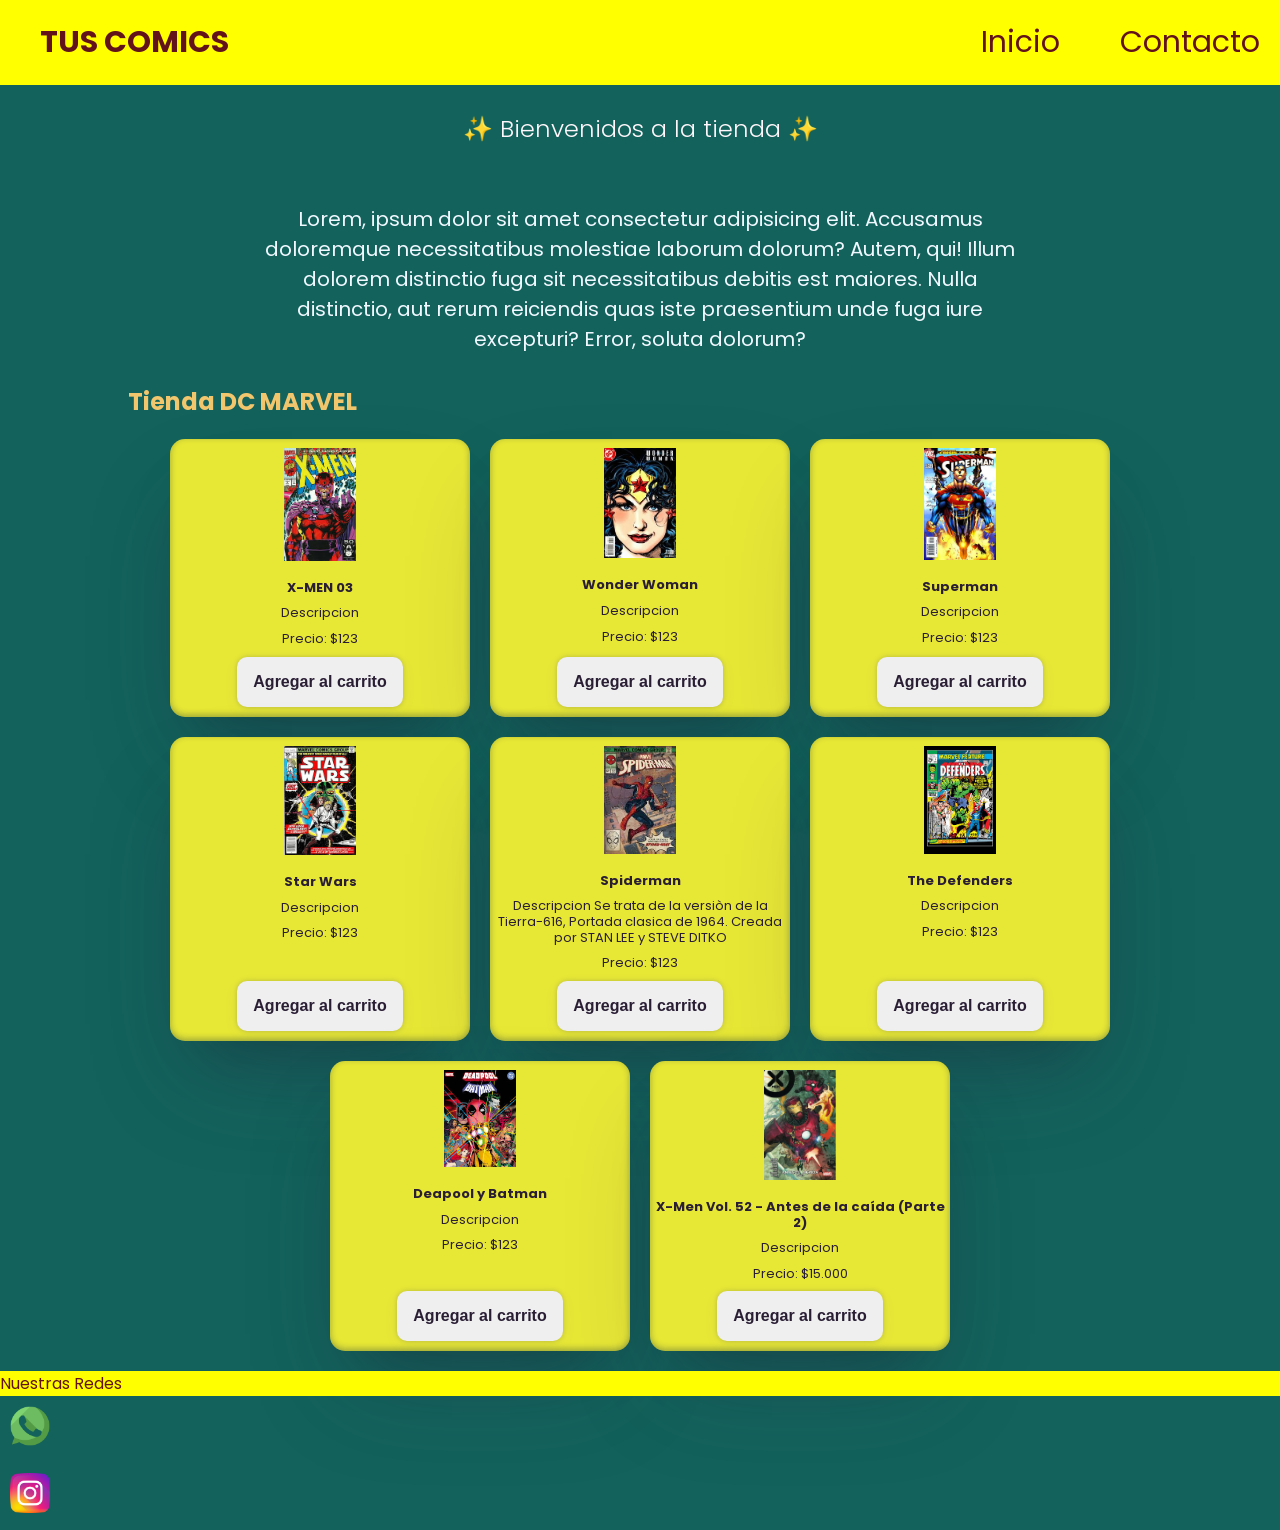
==== index.html @ 0eaf5b38 "inicia proyecto" ====
<!doctype html>
<html lang="en">
  <head>
    <meta charset="UTF-8" />
    <meta name="viewport" content="width=device-width, initial-scale=1.0" />
    <link rel="preconnect" href="https://fonts.gstatic.com" crossorigin />
    <link
      href="https://fonts.googleapis.com/css2?family=Poppins:ital,wght@0,100;0,200;0,300;0,400;0,500;0,600;0,700;0,800;0,900;1,100;1,200;1,300;1,400;1,500;1,600;1,700;1,800;1,900&display=swap"
      rel="stylesheet"
    />
    <link rel="stylesheet" href="./css/styless.css" />
    <title>Tienda de COMICS</title>
  </head>
  <body>
    <header>
      <div class="div-logo"><a class="logo" href="./index.html">TUS COMICS</a></div>
      <nav class="header-nav">
        <ul>
          <li><a href="/index.html">Inicio</a></li>
          <li><a href="./pages/contacto.html">Contacto</a></li>
        </ul>
      </nav>
    </header>

    <main>
      <!-- aca van las tarjetas -->
      <h1 class="titulo-home text-secundary">✨ Bienvenidos a la tienda ✨</h1>
      <p class="parrafo">
        Lorem, ipsum dolor sit amet consectetur adipisicing elit. Accusamus doloremque necessitatibus molestiae laborum dolorum? Autem, qui! Illum dolorem distinctio fuga sit necessitatibus debitis est maiores. Nulla distinctio, aut rerum reiciendis quas iste praesentium unde fuga iure excepturi? Error, soluta dolorum?
      </p>

      <section>
        <h2 class="titulo-produto text-secondary">Tienda DC MARVEL</h2>
        <div class="contenedor-tarjeta">

          <article class="card text-secondary">
            <img src="./img/x-men.jpg" alt="Revista de X-MEN" />
            <h3>X-MEN 03</h3>
            <p>Descripcion</p>
            <p>Precio: $123</p>
            <button class="btn bg-secundary text-dark">
              Agregar al carrito </button>
            </button>
          </article>

          <article class="card text-dark">
            <img src="./img/wonder-woman.jpg" alt="Revista wonder woman" />
            <h3>Wonder Woman</h3>
            <p>Descripcion</p>
            <p>Precio: $123</p>
            <button class="btn bg-secundary text-dark">
              Agregar al carrito </button>
            </button>
          </article>

          <article class="card text-dark">
            <img src="./img/superman.jpg" alt="Revista de Superman" />
            <h3>Superman</h3>
            <p>Descripcion</p>
            <p>Precio: $123</p>
            <button class="btn bg-secundary text-dark">
              Agregar al carrito </button>
          </article>

          <article class="card text-dark">
            <img src="./img/stra-wars.jpg" alt="Revista de Star Wars" />
            <h3>Star Wars</h3>
            <p>Descripcion</p>
            <p>Precio: $123</p>
            <button class="btn bg-secundary text-dark">
              Agregar al carrito </button>
          </article>

          <article class="card text-dark">
            <img src="./img/spiderman.jpg" alt="Revista de Spiderman " />
            <h3>Spiderman</h3>
            <p>Descripcion Se trata de la versiòn de la Tierra-616, Portada
              clasica de 1964. Creada por STAN LEE y STEVE DITKO</p>
            <p>Precio: $123</p>
            <button class="btn bg-secundary text-dark">
              Agregar al carrito </button>
          </article>

          <article class="card text-dark">
            <img src="./img/defenders.jpg" alt="Revista de Defensores" />
            <h3>The Defenders</h3>
            <p>Descripcion</p>
            <p>Precio: $123</p>
            <button class="btn bg-secundary text-dark">
              Agregar al carrito </button>
          </article>

          <article class="card text-dark">
            <img
              src="./img/deadpool-batman.jpg"
              alt="revista de Deapool y Batman"
            />
            <h3>Deapool y Batman</h3>
            <p>Descripcion</p>
            <p>Precio: $123</p>
            <button class="btn bg-secundary text-dark">
              Agregar al carrito </button>
          </article>

          <article class="card text-dark">
            <img
              src="./img/IronMan-antes-de-la-caida.png"
              alt="revista-IronMan-antes-de-la-caida"
            />
            <h3>X-Men Vol. 52 - Antes de la caída (Parte 2)</h3>
            <p>Descripcion</p>
            <p>Precio: $15.000</p>
            <button class="btn bg-secundary text-dark">
              Agregar al carrito </button>
          </article>

        </div>
        <!-- cuando les damos flex a las cosas se enpieza a comportar distinto -->
      </section>

    </main>
    <footer>
      <p>Nuestras Redes</p>
    </footer>
    <nav>
      <!-- aca va los iconos/ pagina flaticon-->
      <ul class="footer-list">
        <li><img src="./img/social.png" alt="logo de whatsapp" /></li>
        <li><img src="./img/instagram.png" alt="instagram"></li>
      </ul>
    </nav>
  </body>
</html>
---- css/styless.css ----
/* Reset */
* {
  margin: 0;
  padding: 0;
  box-sizing: border-box;
}
/* otra seccion */
html {
  font-size: 62.5%;
}

body {
  font-family: "Poppins", sans-serif;
  font-size: 1.6rem;
  background-color: #13625b;
  color: aliceblue;
  display: flex;
  flex-direction: column;
  height: 100vh;
}

main {
  width: 80%;
  margin: auto;
  padding-bottom: 2rem;
  flex: 1;
  display: flex;
  flex-direction: column;
  align-items: center;
}

h1 {
  color: #fff7fb;
  font-size: 2.4rem;
  font-weight: 300;
  line-height: 1.2;
  margin: 3rem;
}

h2s {
  color: #fff7fb;
  font-size: 2.4rem;
  font-weight: 700;
  line-height: 1.2;
  text-align: center;
  margin: 3re, 0;
}

.btn {
  border: none;
  font-size: 1.6rem;
  font-weight: bold;
  padding: 1.6rem;
  border-radius: 1rem;
  cursor: pointer;
  margin-top: auto;
  box-shadow: rgba(67, 71, 85, 0.27) 0px 0px 0.25em, rgba(90, 125, 188, 0.05) 0px 0.25em 1em;
}

header,
footer {
  background: yellow;
  color: #62131a;
  width: 100%;
  display: flex;
  justify-content: space-between;
  align-items: center;
}

.div-logo {
  margin-left: 2rem;
  font-weight: bold;
}

.logo,
.header-nav ul li a {
  text-decoration: none;
  font-size: 3rem;
  color: inherit;
  display: inline-block;
  padding: 2rem;
}

.header-nav ul,
footer .footer-list {
  list-style: none;
  display: flex;
  gap: 2rem;
}

.footer-list li {
  padding: 1rem;
}

.footer-list img {
  width: 4rem;
  padding: o.5rem;
}

.bg-primary {
  background-color: #6e5a8e;
}

.bg-secondary {
  background-color: #f2c66d;
}

.text-light {
  color: #ffffff;
}

.text-dark {
  color: #2a1e35;
}

.text-secondary {
  color: #f2c66d;
}

.parrafo {
  width: 80%;
  text-align: center;
  font-size: 2rem;
  padding: 3rem;
}

.contenedor-tarjeta {
  margin-top: 2rem;
  display: flex;
  justify-content: center;
  flex-wrap: wrap;
  gap: 2rem;
}

.card {
  background-color: #e7e736;
  width: 30rem;
  border-radius: 1.5rem;
  overflow: hidden;
  display: flex;
  flex-direction: column;
  align-items: center;
  gap: 1rem;
  padding-bottom: 1rem;
  box-shadow:
    rgba(50, 50, 93, 0.25) 0px 50px 100px -20px,
    rgba(0, 0, 0, 0.3) 0px 30px 60px -30px,
    rgba(10, 37, 64, 0.35) 0px -2px 6px 0px inset;
}

.card img {
  padding: 3%;
  gap: 1rem;
  width: 30%;
  height: auto;
  object-fit: cover;
}

.card p,
h3 {
  font-size: 1.3rem;
  color: #2a1e35;
  line-height: 1.2;
  text-align: center;
  margin: 3rem, 0;
}

.titulo-contacto {
  margin: 2rem 0;
}

.form-contacto {
  background-color: #8a79a8;
  color: #2a1e35;
  width: 100%;
  max-width: 50rem;
  font-size: 2rem;
  padding: 3rem;
  border-radius: 1rem;
  box-shadow: 0 10px 30px rgba(0, 0, 0, 0.15);
}

.grupo-input {
  display: flex;
  flex-direction: column;
  gap: 1rem;
}

.grupo-input input,
.grupo-input textarea {
  border: groove;
  background-color: transparent;
  border-bottom: groove 2px #370d3a;
  margin-bottom: 3rem;
}

.grupo-input textarea {
  min-height: 10rem;
  resize: vertical;
}

@media (max-width: 600px) {
  hearder,
  footer {
    flex-direction: column;
  }

  .header-nav,
  .div-logo {
    margin: 0;
  }
}
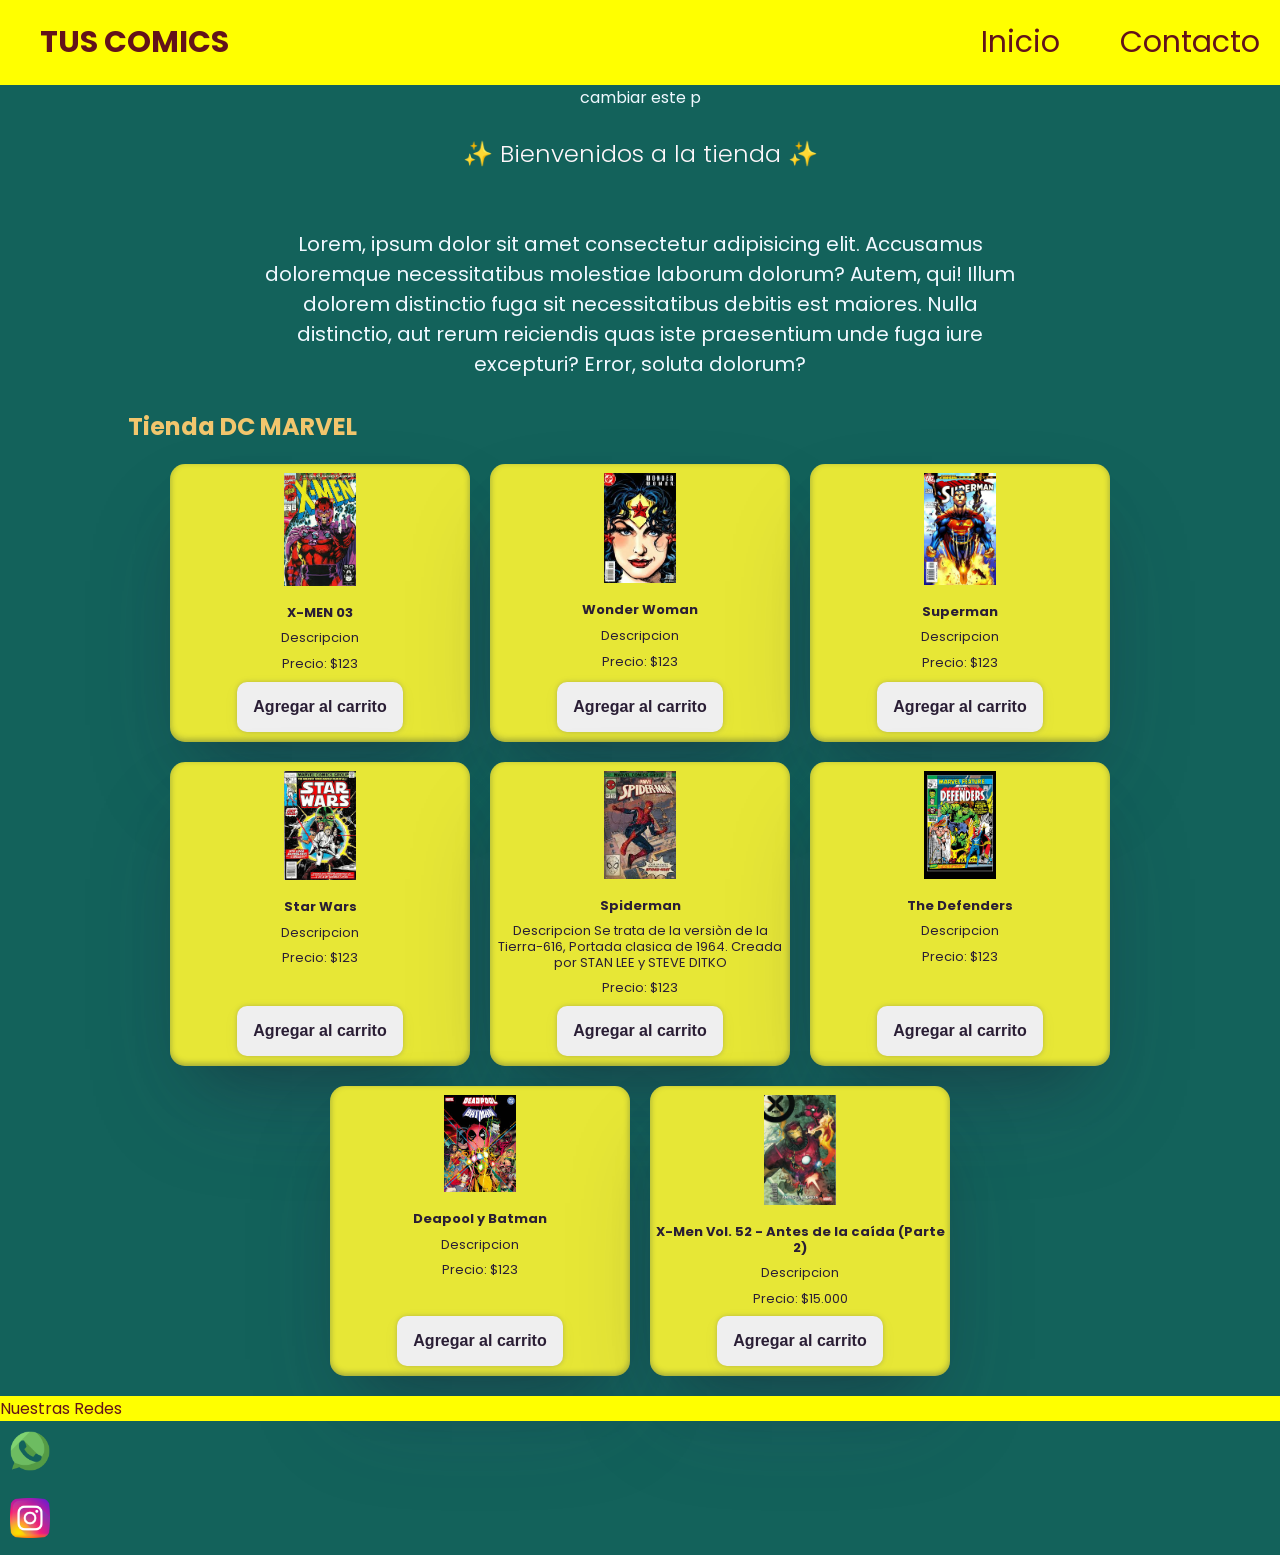
==== commit 11b7b4a5: "se agrega p al main" ====
--- a/index.html
+++ b/index.html
@@ -23,6 +23,7 @@
     </header>
 
     <main>
+      <p>cambiar este p</p>
       <!-- aca van las tarjetas -->
       <h1 class="titulo-home text-secundary">✨ Bienvenidos a la tienda ✨</h1>
       <p class="parrafo">
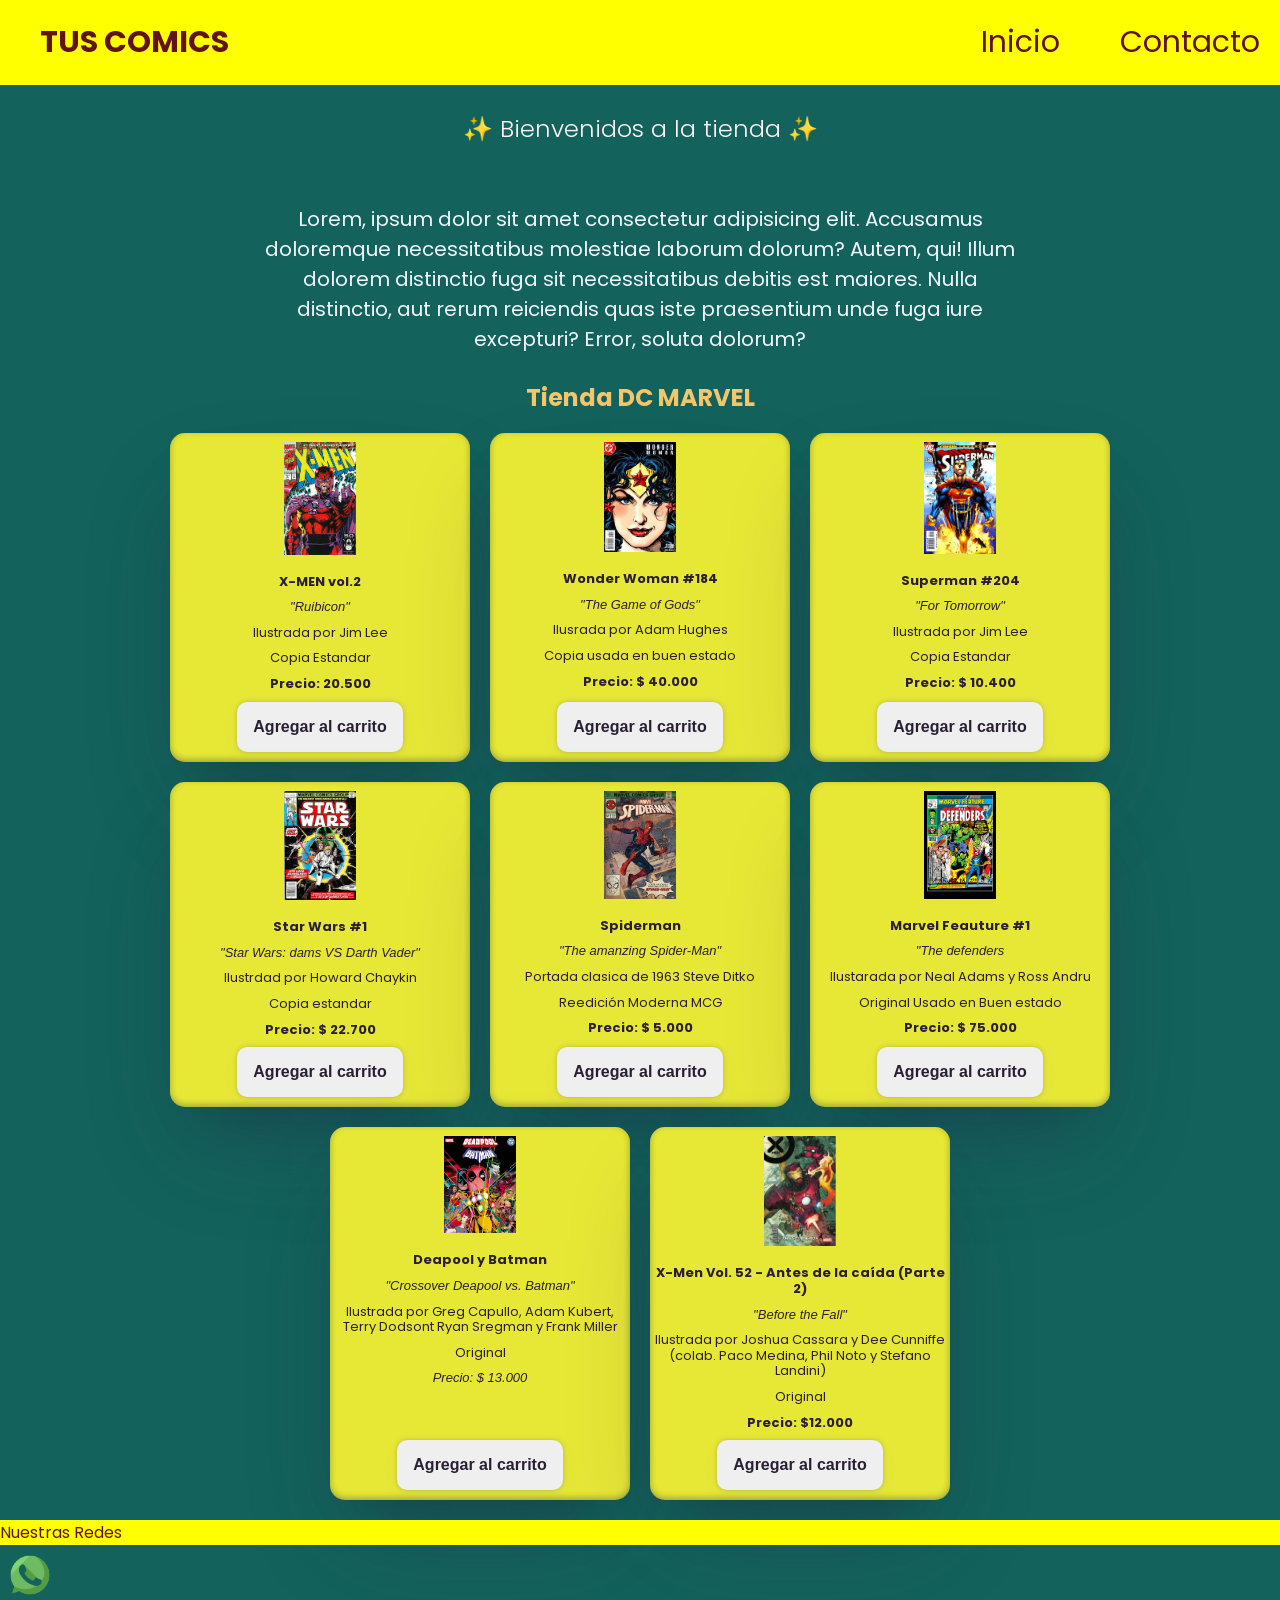
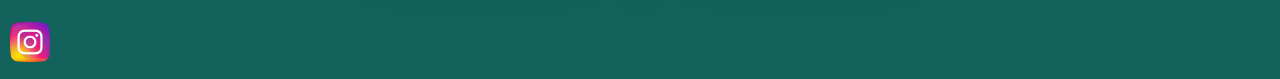
==== commit e68b332f: "arreglos en la tarjeta y en css" ====
--- a/index.html
+++ b/index.html
@@ -13,7 +13,9 @@
   </head>
   <body>
     <header>
-      <div class="div-logo"><a class="logo" href="./index.html">TUS COMICS</a></div>
+      <div class="div-logo">
+        <a class="logo" href="./index.html">TUS COMICS</a>
+      </div>
       <nav class="header-nav">
         <ul>
           <li><a href="/index.html">Inicio</a></li>
@@ -23,72 +25,89 @@
     </header>
 
     <main>
-      <p>cambiar este p</p>
       <!-- aca van las tarjetas -->
       <h1 class="titulo-home text-secundary">✨ Bienvenidos a la tienda ✨</h1>
       <p class="parrafo">
-        Lorem, ipsum dolor sit amet consectetur adipisicing elit. Accusamus doloremque necessitatibus molestiae laborum dolorum? Autem, qui! Illum dolorem distinctio fuga sit necessitatibus debitis est maiores. Nulla distinctio, aut rerum reiciendis quas iste praesentium unde fuga iure excepturi? Error, soluta dolorum?
+        Lorem, ipsum dolor sit amet consectetur adipisicing elit. Accusamus
+        doloremque necessitatibus molestiae laborum dolorum? Autem, qui! Illum
+        dolorem distinctio fuga sit necessitatibus debitis est maiores. Nulla
+        distinctio, aut rerum reiciendis quas iste praesentium unde fuga iure
+        excepturi? Error, soluta dolorum?
       </p>
 
       <section>
         <h2 class="titulo-produto text-secondary">Tienda DC MARVEL</h2>
         <div class="contenedor-tarjeta">
-
           <article class="card text-secondary">
             <img src="./img/x-men.jpg" alt="Revista de X-MEN" />
-            <h3>X-MEN 03</h3>
-            <p>Descripcion</p>
-            <p>Precio: $123</p>
+            <h3>X-MEN vol.2</h3>
+            <p><em>"Ruibicon"</em></p>
+            <p>Ilustrada por Jim Lee</p>
+            <p>Copia Estandar</p>
+            <p><strong>Precio: 20.500</strong></p>
             <button class="btn bg-secundary text-dark">
-              Agregar al carrito </button>
+              Agregar al carrito
             </button>
           </article>
 
           <article class="card text-dark">
             <img src="./img/wonder-woman.jpg" alt="Revista wonder woman" />
-            <h3>Wonder Woman</h3>
-            <p>Descripcion</p>
-            <p>Precio: $123</p>
+            <h3>Wonder Woman #184</h3>
+            <p><em>"The Game of Gods"</em></p>
+            <p>Ilusrada por Adam Hughes</p>
+            <p>Copia usada en buen estado</p>
+            <p><strong>Precio: $ 40.000</strong></p>
             <button class="btn bg-secundary text-dark">
-              Agregar al carrito </button>
+              Agregar al carrito
             </button>
           </article>
 
           <article class="card text-dark">
             <img src="./img/superman.jpg" alt="Revista de Superman" />
-            <h3>Superman</h3>
-            <p>Descripcion</p>
-            <p>Precio: $123</p>
+            <h3>Superman #204</h3>
+            <p><em>"For Tomorrow"</em></p>
+            <p>Ilustrada por Jim Lee</p>
+            <p>Copia Estandar</p>
+            <p><strong>Precio: $ 10.400</strong></p>
             <button class="btn bg-secundary text-dark">
-              Agregar al carrito </button>
+              Agregar al carrito
+            </button>
           </article>
 
           <article class="card text-dark">
             <img src="./img/stra-wars.jpg" alt="Revista de Star Wars" />
-            <h3>Star Wars</h3>
-            <p>Descripcion</p>
-            <p>Precio: $123</p>
+            <h3>Star Wars #1</h3>
+            <p><em>"Star Wars: dams VS Darth Vader"</em></p>
+            <p>Ilustrdad por Howard Chaykin</p>
+            <p>Copia estandar</p>
+            <p><strong>Precio: $ 22.700</strong></p>
             <button class="btn bg-secundary text-dark">
-              Agregar al carrito </button>
+              Agregar al carrito
+            </button>
           </article>
 
           <article class="card text-dark">
             <img src="./img/spiderman.jpg" alt="Revista de Spiderman " />
             <h3>Spiderman</h3>
-            <p>Descripcion Se trata de la versiòn de la Tierra-616, Portada
-              clasica de 1964. Creada por STAN LEE y STEVE DITKO</p>
-            <p>Precio: $123</p>
+            <p><em>"The amanzing Spider-Man"</em></p>
+            <p>Portada clasica de 1963 Steve Ditko</p>
+            <p>Reedición Moderna MCG</p>
+            <p><strong>Precio: $ 5.000</strong></p>
             <button class="btn bg-secundary text-dark">
-              Agregar al carrito </button>
+              Agregar al carrito
+            </button>
           </article>
 
           <article class="card text-dark">
             <img src="./img/defenders.jpg" alt="Revista de Defensores" />
-            <h3>The Defenders</h3>
-            <p>Descripcion</p>
-            <p>Precio: $123</p>
+            <h3>Marvel Feauture #1</h3>
+            <p><em>"The defenders</em></p>
+            <p>Ilustarada por Neal Adams y Ross Andru</p>
+            <p>Original Usado en Buen estado</p>
+            <p><strong>Precio: $ 75.000</strong></p>
             <button class="btn bg-secundary text-dark">
-              Agregar al carrito </button>
+              Agregar al carrito
+            </button>
           </article>
 
           <article class="card text-dark">
@@ -97,10 +116,16 @@
               alt="revista de Deapool y Batman"
             />
             <h3>Deapool y Batman</h3>
-            <p>Descripcion</p>
-            <p>Precio: $123</p>
+            <p><em>"Crossover Deapool vs. Batman"</em></p>
+            <p>
+              Ilustrada por Greg Capullo, Adam Kubert, Terry Dodsont Ryan
+              Sregman y Frank Miller
+            </p>
+            <p>Original</p>
+            <p><em>Precio: $ 13.000</em></p>
             <button class="btn bg-secundary text-dark">
-              Agregar al carrito </button>
+              Agregar al carrito
+            </button>
           </article>
 
           <article class="card text-dark">
@@ -109,25 +134,27 @@
               alt="revista-IronMan-antes-de-la-caida"
             />
             <h3>X-Men Vol. 52 - Antes de la caída (Parte 2)</h3>
-            <p>Descripcion</p>
-            <p>Precio: $15.000</p>
+            <p><em>"Before the Fall"</em></p>
+            <p>
+              Ilustrada por Joshua Cassara y Dee Cunniffe (colab. Paco Medina,
+              Phil Noto y Stefano Landini)
+            </p>
+            <p>Original</p>
+            <p><strong> Precio: $12.000</strong></p>
             <button class="btn bg-secundary text-dark">
-              Agregar al carrito </button>
+              Agregar al carrito
+            </button>
           </article>
-
         </div>
-        <!-- cuando les damos flex a las cosas se enpieza a comportar distinto -->
       </section>
-
     </main>
     <footer>
       <p>Nuestras Redes</p>
     </footer>
     <nav>
-      <!-- aca va los iconos/ pagina flaticon-->
       <ul class="footer-list">
         <li><img src="./img/social.png" alt="logo de whatsapp" /></li>
-        <li><img src="./img/instagram.png" alt="instagram"></li>
+        <li><img src="./img/instagram.png" alt="instagram" /></li>
       </ul>
     </nav>
   </body>
--- a/css/styless.css
+++ b/css/styless.css
@@ -37,13 +37,13 @@
   margin: 3rem;
 }
 
-h2s {
+h2 {
   color: #fff7fb;
   font-size: 2.4rem;
   font-weight: 700;
   line-height: 1.2;
   text-align: center;
-  margin: 3re, 0;
+  margin: 3rem, 0;
 }
 
 .btn {
@@ -54,7 +54,9 @@
   border-radius: 1rem;
   cursor: pointer;
   margin-top: auto;
-  box-shadow: rgba(67, 71, 85, 0.27) 0px 0px 0.25em, rgba(90, 125, 188, 0.05) 0px 0.25em 1em;
+  box-shadow:
+    rgba(67, 71, 85, 0.27) 0px 0px 0.25em,
+    rgba(90, 125, 188, 0.05) 0px 0.25em 1em;
 }
 
 header,
@@ -67,9 +69,16 @@
   align-items: center;
 }
 
+.div-logo img {
+  height: 20rem;
+  width: 20rem;
+}
+
 .div-logo {
   margin-left: 2rem;
   font-weight: bold;
+  display: flex;
+  align-items: center;
 }
 
 .logo,
@@ -200,7 +209,7 @@
 }
 
 @media (max-width: 600px) {
-  hearder,
+  header,
   footer {
     flex-direction: column;
   }
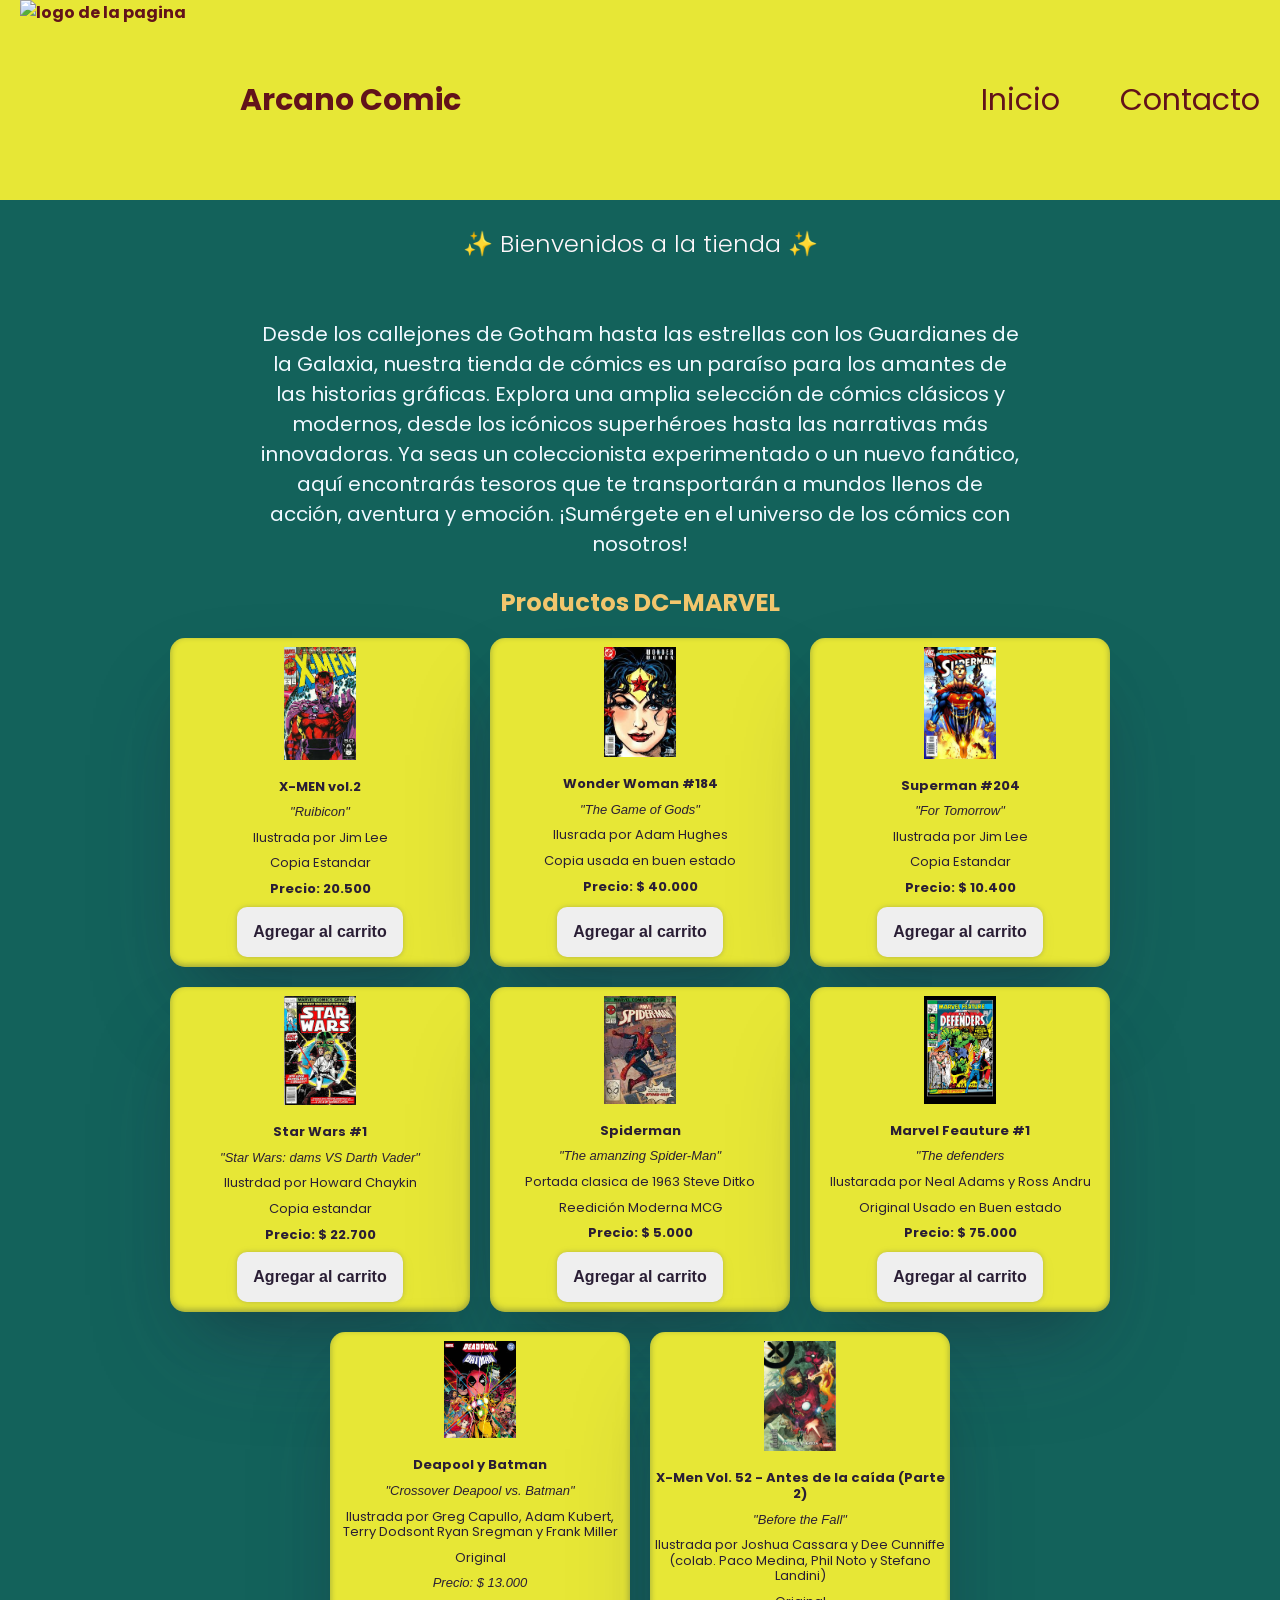
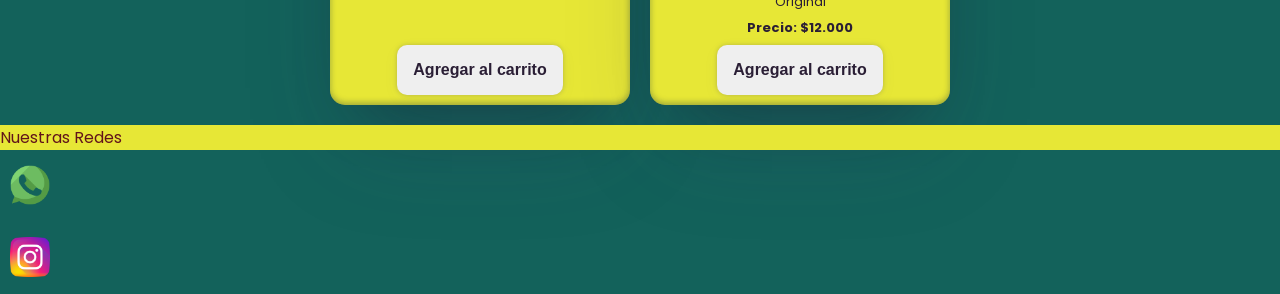
==== commit c78c0d9d: "se agrego logo y bienvenida" ====
--- a/index.html
+++ b/index.html
@@ -14,11 +14,12 @@
   <body>
     <header>
       <div class="div-logo">
-        <a class="logo" href="./index.html">TUS COMICS</a>
+        <img src="./img/logo-comic.png" alt="logo de la pagina" />
+        <a class="logo" href="./index.html">Arcano Comic</a>
       </div>
       <nav class="header-nav">
         <ul>
-          <li><a href="/index.html">Inicio</a></li>
+          <li><a href="./index.html">Inicio</a></li>
           <li><a href="./pages/contacto.html">Contacto</a></li>
         </ul>
       </nav>
@@ -28,15 +29,18 @@
       <!-- aca van las tarjetas -->
       <h1 class="titulo-home text-secundary">✨ Bienvenidos a la tienda ✨</h1>
       <p class="parrafo">
-        Lorem, ipsum dolor sit amet consectetur adipisicing elit. Accusamus
-        doloremque necessitatibus molestiae laborum dolorum? Autem, qui! Illum
-        dolorem distinctio fuga sit necessitatibus debitis est maiores. Nulla
-        distinctio, aut rerum reiciendis quas iste praesentium unde fuga iure
-        excepturi? Error, soluta dolorum?
+        Desde los callejones de Gotham hasta las estrellas con los Guardianes de
+        la Galaxia, nuestra tienda de cómics es un paraíso para los amantes de
+        las historias gráficas. Explora una amplia selección de cómics clásicos
+        y modernos, desde los icónicos superhéroes hasta las narrativas más
+        innovadoras. Ya seas un coleccionista experimentado o un nuevo fanático,
+        aquí encontrarás tesoros que te transportarán a mundos llenos de acción,
+        aventura y emoción. ¡Sumérgete en el universo de los cómics con
+        nosotros!
       </p>
 
       <section>
-        <h2 class="titulo-produto text-secondary">Tienda DC MARVEL</h2>
+        <h2 class="titulo-produto text-secondary">Productos DC-MARVEL</h2>
         <div class="contenedor-tarjeta">
           <article class="card text-secondary">
             <img src="./img/x-men.jpg" alt="Revista de X-MEN" />
@@ -153,8 +157,14 @@
     </footer>
     <nav>
       <ul class="footer-list">
-        <li><img src="./img/social.png" alt="logo de whatsapp" /></li>
-        <li><img src="./img/instagram.png" alt="instagram" /></li>
+        <li>
+          <a href="#"><img src="./img/social.png" alt="logo de whatsapp" /></a>
+        </li>
+        <li>
+          <a href="#"
+            ><img src="./img/instagram.png" alt="instagram" /><img
+          /></a>
+        </li>
       </ul>
     </nav>
   </body>
--- a/css/styless.css
+++ b/css/styless.css
@@ -61,7 +61,7 @@
 
 header,
 footer {
-  background: yellow;
+  background: #e7e736;
   color: #62131a;
   width: 100%;
   display: flex;
@@ -103,7 +103,8 @@
 
 .footer-list img {
   width: 4rem;
-  padding: o.5rem;
+  padding-top: 0.5rem;
+  cursor: pointer;
 }
 
 .bg-primary {
